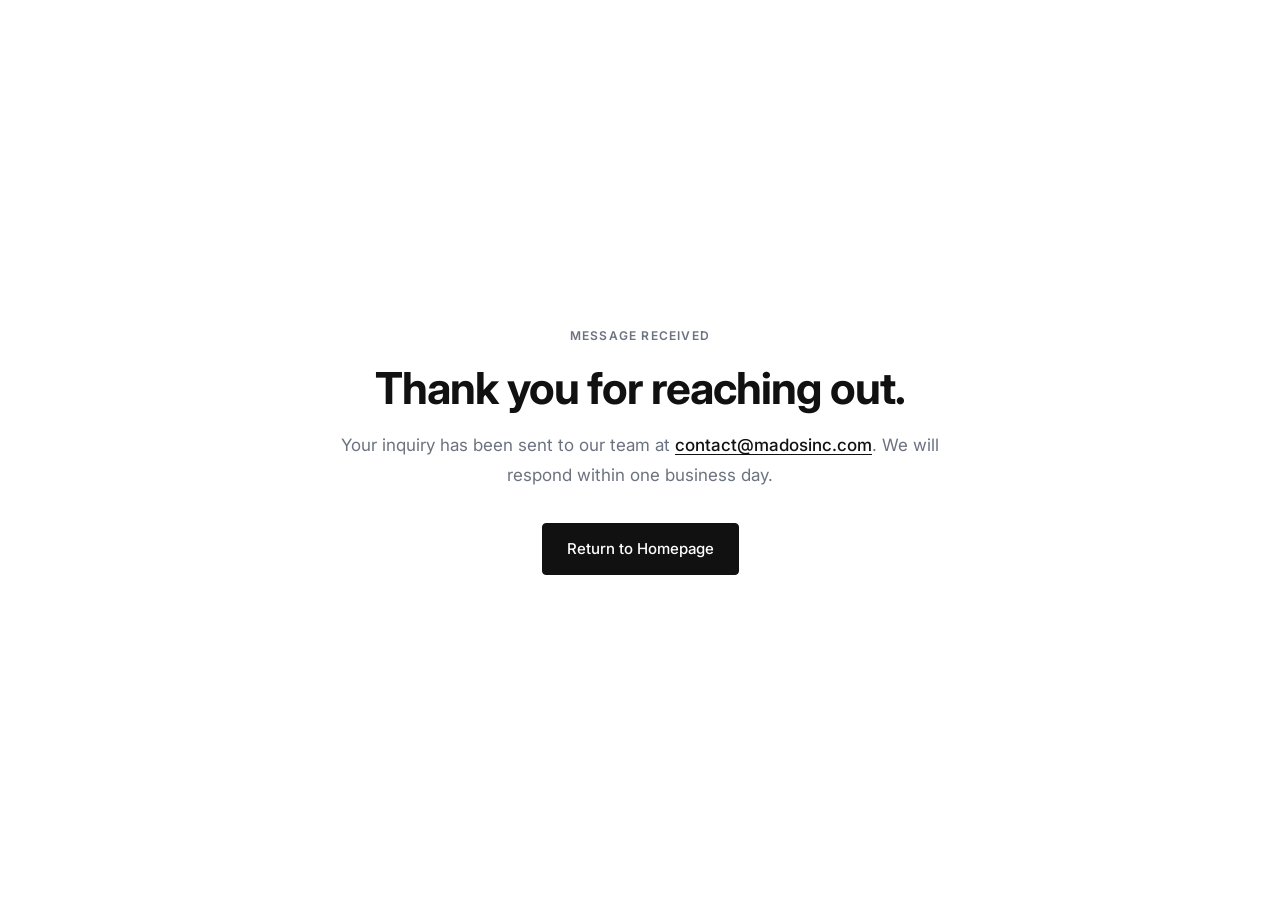
==== thanks.html @ d29dc6e6 "Yes" ====
<!DOCTYPE html>
<html lang="en">
<head>
  <meta charset="UTF-8">
  <meta name="viewport" content="width=device-width, initial-scale=1.0">
  <meta name="robots" content="noindex">
  <title>Message Received | Madosinc</title>
  <link rel="preconnect" href="https://fonts.googleapis.com">
  <link rel="preconnect" href="https://fonts.gstatic.com" crossorigin>
  <link href="https://fonts.googleapis.com/css2?family=Inter:wght@400;500;600;700&display=swap" rel="stylesheet">
  <link rel="stylesheet" href="css/styles.css">
  <link rel="icon" href="images/madosinc-logo.svg" type="image/svg+xml">
</head>
<body>
  <main class="thanks">
    <div class="container container--narrow thanks__inner">
      <p class="label">Message Received</p>
      <h1>Thank you for reaching out.</h1>
      <p class="thanks__text">Your inquiry has been sent to our team at <a href="mailto:contact@madosinc.com">contact@madosinc.com</a>. We will respond within one business day.</p>
      <a class="btn btn--primary" href="index.html">Return to Homepage</a>
    </div>
  </main>
</body>
</html>
---- css/styles.css ----
/* Madosinc — Centered · Readable · Calm */

:root {
  --ink: #111111;
  --charcoal: #374151;
  --stone: #6b7280;
  --mist: #9ca3af;
  --canvas: #fafaf9;
  --beige: #f5f2e8;
  --white: #ffffff;
  --blue: #3b82f6;
  --border: #e8e6e1;
  --border-focus: #111111;

  --font: "Inter", -apple-system, BlinkMacSystemFont, "Segoe UI", sans-serif;

  --max-width: 1040px;
  --content-width: 720px;
  --narrow-width: 640px;
  --section-padding: clamp(4.5rem, 8vw, 6.5rem);
  --header-height: 60px;
  --radius: 4px;
  --transition: 200ms ease;
}

*,
*::before,
*::after {
  box-sizing: border-box;
}

html {
  scroll-behavior: smooth;
}

@media (prefers-reduced-motion: reduce) {
  html { scroll-behavior: auto; }

  *,
  *::before,
  *::after {
    animation-duration: 0.01ms !important;
    animation-iteration-count: 1 !important;
    transition-duration: 0.01ms !important;
  }
}

body {
  margin: 0;
  font-family: var(--font);
  font-size: 1.0625rem;
  font-weight: 400;
  line-height: 1.75;
  color: var(--charcoal);
  background: var(--canvas);
  -webkit-font-smoothing: antialiased;
  text-rendering: optimizeLegibility;
}

h1, h2, h3 {
  margin: 0;
  font-family: var(--font);
  font-weight: 600;
  color: var(--ink);
  letter-spacing: -0.02em;
  line-height: 1.3;
}

h1 {
  font-size: clamp(2rem, 4.5vw, 2.75rem);
  font-weight: 700;
  line-height: 1.2;
}

h2 {
  font-size: clamp(1.5rem, 2.5vw, 1.875rem);
  font-weight: 600;
  line-height: 1.35;
}

h3 {
  font-size: 1.0625rem;
  font-weight: 600;
}

p { margin: 0; }

ul, ol {
  margin: 0;
  padding: 0;
  list-style: none;
}

dl { margin: 0; }

a {
  color: inherit;
  text-decoration: none;
}

.visually-hidden {
  position: absolute;
  width: 1px;
  height: 1px;
  padding: 0;
  margin: -1px;
  overflow: hidden;
  clip: rect(0, 0, 0, 0);
  white-space: nowrap;
  border: 0;
}

/* Layout */
.container {
  width: min(100% - 2.5rem, var(--max-width));
  margin-inline: auto;
}

.container--content {
  width: min(100% - 2.5rem, var(--content-width));
}

.container--narrow {
  width: min(100% - 2.5rem, var(--narrow-width));
}

.skip-link {
  position: absolute;
  top: -100%;
  left: 1rem;
  z-index: 200;
  padding: 0.5rem 1rem;
  background: var(--ink);
  color: var(--white);
  border-radius: var(--radius);
}

.skip-link:focus { top: 1rem; }

.label {
  font-size: 0.75rem;
  font-weight: 600;
  letter-spacing: 0.1em;
  text-transform: uppercase;
  color: var(--stone);
}

/* Header */
.site-header {
  position: sticky;
  top: 0;
  z-index: 100;
  background: rgba(250, 250, 249, 0.92);
  backdrop-filter: blur(12px);
  -webkit-backdrop-filter: blur(12px);
  border-bottom: 1px solid var(--border);
}

.header__inner {
  display: grid;
  grid-template-columns: 1fr auto 1fr;
  align-items: center;
  min-height: var(--header-height);
}

.header__brand {
  font-size: 0.75rem;
  font-weight: 700;
  letter-spacing: 0.14em;
  color: var(--ink);
  justify-self: start;
}

.header__nav {
  display: flex;
  align-items: center;
  justify-content: center;
  gap: 2rem;
}

.header__nav a {
  font-size: 0.875rem;
  font-weight: 500;
  color: var(--charcoal);
  transition: color var(--transition);
}

.header__nav a:hover {
  color: var(--ink);
}

.header__badge {
  justify-self: end;
  font-size: 0.6875rem;
  font-weight: 600;
  letter-spacing: 0.06em;
  text-transform: uppercase;
  color: var(--stone);
  padding: 0.375rem 0.75rem;
  background: var(--white);
  border: 1px solid var(--border);
  border-radius: 100px;
}

.nav-toggle { display: none; }
.nav-toggle-label { display: none; }

/* Buttons */
.btn {
  display: inline-flex;
  align-items: center;
  justify-content: center;
  padding: 0.75rem 1.5rem;
  font-family: var(--font);
  font-size: 0.9375rem;
  font-weight: 500;
  border-radius: var(--radius);
  border: 1px solid transparent;
  cursor: pointer;
  transition: background var(--transition), border-color var(--transition), color var(--transition);
}

.btn--primary {
  background: var(--ink);
  color: var(--white);
  border-color: var(--ink);
}

.btn--primary:hover {
  background: var(--charcoal);
  border-color: var(--charcoal);
}

.btn--secondary {
  background: var(--white);
  color: var(--ink);
  border-color: var(--border);
}

.btn--secondary:hover {
  border-color: var(--ink);
}

.btn--light {
  background: var(--white);
  color: var(--ink);
}

.btn--full { width: 100%; }

/* Sections */
.section {
  padding-block: var(--section-padding);
}

.section--beige {
  background: var(--beige);
}

.section__header {
  margin-bottom: clamp(2.5rem, 4vw, 3.5rem);
}

.section__header--center {
  margin-inline: auto;
  text-align: center;
  max-width: 34rem;
}

.section__header .label {
  margin-bottom: 0.875rem;
}

.section__header h2 {
  color: var(--ink);
}

/* Hero */
.hero {
  padding-block: clamp(5rem, 10vw, 7.5rem);
  text-align: center;
  background: var(--white);
  border-bottom: 1px solid var(--border);
}

.hero__inner {
  margin-inline: auto;
}

.hero__eyebrow {
  font-size: 0.75rem;
  font-weight: 600;
  letter-spacing: 0.1em;
  text-transform: uppercase;
  color: var(--stone);
  margin-bottom: 1.25rem;
}

.hero__subtext {
  margin-top: 1.5rem;
  font-size: 1.125rem;
  line-height: 1.75;
  color: var(--stone);
}

.hero__actions {
  display: flex;
  flex-wrap: wrap;
  justify-content: center;
  gap: 0.75rem;
  margin-top: 2.25rem;
}

/* Expertise */
.expertise-grid {
  display: grid;
  grid-template-columns: 1fr;
  gap: 1rem;
}

.expertise-card {
  padding: 1.75rem 2rem;
  background: var(--white);
  border: 1px solid var(--border);
  border-radius: var(--radius);
  text-align: center;
  transition: border-color var(--transition);
}

.expertise-card:hover {
  border-color: var(--ink);
}

.expertise-card__index {
  display: block;
  font-size: 0.75rem;
  font-weight: 600;
  color: var(--blue);
  letter-spacing: 0.06em;
  margin-bottom: 0.75rem;
}

.expertise-card h3 {
  margin-bottom: 0.5rem;
}

.expertise-card p {
  font-size: 1rem;
  line-height: 1.7;
  color: var(--stone);
  max-width: 32rem;
  margin-inline: auto;
}

/* Pillars */
.pillars {
  display: grid;
  grid-template-columns: 1fr;
  gap: 1rem;
}

.pillar {
  padding: 2rem;
  background: var(--white);
  border: 1px solid var(--border);
  border-radius: var(--radius);
  text-align: center;
  transition: border-color var(--transition);
}

.pillar:hover {
  border-color: var(--ink);
}

.pillar__number {
  display: inline-block;
  font-size: 0.75rem;
  font-weight: 600;
  color: var(--blue);
  letter-spacing: 0.08em;
  margin-bottom: 1rem;
}

.pillar h3 {
  font-size: 1.125rem;
  margin-bottom: 0.625rem;
}

.pillar p {
  font-size: 1rem;
  line-height: 1.7;
  color: var(--stone);
  max-width: 28rem;
  margin-inline: auto;
}

/* Metrics */
.metrics {
  background: var(--ink);
  color: var(--white);
}

.metrics .label {
  color: var(--mist);
}

.metrics__grid {
  display: grid;
  grid-template-columns: repeat(2, 1fr);
  gap: 1px;
  background: rgba(255, 255, 255, 0.1);
  border-radius: var(--radius);
  overflow: hidden;
}

.metric {
  display: flex;
  flex-direction: column;
  gap: 0.5rem;
  padding: 2rem 1.5rem;
  text-align: center;
  background: var(--ink);
}

.metric__value {
  font-size: clamp(1.5rem, 3vw, 2rem);
  font-weight: 700;
  color: var(--white);
  letter-spacing: -0.02em;
  line-height: 1.2;
}

.metric__label {
  font-size: 0.8125rem;
  font-weight: 500;
  color: var(--mist);
  line-height: 1.5;
}

/* Process */
.process {
  display: grid;
  grid-template-columns: 1fr;
  gap: 1rem;
}

.process__step {
  display: flex;
  flex-direction: column;
  align-items: center;
  text-align: center;
  gap: 1rem;
  padding: 1.75rem 2rem;
  background: var(--white);
  border: 1px solid var(--border);
  border-radius: var(--radius);
  transition: border-color var(--transition);
}

.process__step:hover {
  border-color: var(--ink);
}

.process__marker {
  display: inline-flex;
  align-items: center;
  justify-content: center;
  width: 2rem;
  height: 2rem;
  font-size: 0.8125rem;
  font-weight: 600;
  color: var(--blue);
  background: var(--white);
  border: 1px solid var(--border);
  border-radius: 50%;
}

.process__content h3 {
  font-size: 1.0625rem;
  margin-bottom: 0.375rem;
}

.process__content p {
  font-size: 0.9375rem;
  line-height: 1.7;
  color: var(--stone);
  max-width: 24rem;
  margin-inline: auto;
}

/* Why */
.why-grid {
  display: grid;
  grid-template-columns: 1fr;
  gap: 1rem;
}

.why-item {
  padding: 1.75rem 2rem;
  background: var(--white);
  border: 1px solid var(--border);
  border-radius: var(--radius);
  text-align: center;
  transition: border-color var(--transition);
}

.why-item:hover {
  border-color: var(--ink);
}

.why-item--full {
  background: var(--beige);
}

.why-item h3 {
  font-size: 1.0625rem;
  margin-bottom: 0.5rem;
}

.why-item p {
  font-size: 1rem;
  line-height: 1.7;
  color: var(--stone);
  max-width: 30rem;
  margin-inline: auto;
}

/* Approach */
.approach-list {
  display: flex;
  flex-direction: column;
  gap: 0.75rem;
}

.approach-item {
  display: flex;
  align-items: flex-start;
  gap: 1rem;
  padding: 1.25rem 1.5rem;
  background: var(--white);
  border: 1px solid var(--border);
  border-radius: var(--radius);
}

.approach-item__marker {
  flex-shrink: 0;
  width: 6px;
  height: 6px;
  margin-top: 0.65rem;
  background: var(--blue);
  border-radius: 50%;
}

.approach-item p {
  font-size: 1rem;
  line-height: 1.7;
  color: var(--charcoal);
}

/* Logos */
.logos {
  display: grid;
  grid-template-columns: repeat(3, 1fr);
  gap: 0.75rem;
  margin-bottom: 3rem;
}

.logo-placeholder {
  display: flex;
  align-items: center;
  justify-content: center;
  height: 3.25rem;
  font-size: 0.6875rem;
  font-weight: 600;
  letter-spacing: 0.08em;
  text-transform: uppercase;
  color: var(--mist);
  border: 1px solid var(--border);
  border-radius: var(--radius);
  background: var(--white);
}

/* Cases */
.cases {
  display: grid;
  grid-template-columns: 1fr;
  gap: 1rem;
  margin-bottom: 3rem;
}

.case-card {
  padding: 1.75rem 2rem;
  background: var(--white);
  border: 1px solid var(--border);
  border-radius: var(--radius);
  text-align: center;
  transition: border-color var(--transition);
}

.case-card:hover {
  border-color: var(--ink);
}

.case-card h3 {
  font-size: 1.0625rem;
  margin-bottom: 0.75rem;
  padding-bottom: 0.75rem;
  border-bottom: 1px solid var(--border);
}

.case-card__summary {
  font-size: 1rem;
  line-height: 1.7;
  color: var(--stone);
}

.case-card__meta {
  display: flex;
  flex-direction: column;
  gap: 0.5rem;
  margin-top: 1.25rem;
  padding-top: 1rem;
  border-top: 1px solid var(--border);
}

.case-card__meta div {
  display: flex;
  flex-direction: column;
  gap: 0.125rem;
}

.case-card__meta dt {
  font-size: 0.6875rem;
  font-weight: 600;
  letter-spacing: 0.08em;
  text-transform: uppercase;
  color: var(--mist);
}

.case-card__meta dd {
  margin: 0;
  font-size: 0.875rem;
  color: var(--charcoal);
}

/* Testimonials */
.testimonials {
  display: grid;
  grid-template-columns: 1fr;
  gap: 1rem;
}

.testimonial {
  padding: 1.75rem 2rem;
  background: var(--white);
  border: 1px solid var(--border);
  border-radius: var(--radius);
  text-align: center;
}

.testimonial blockquote { margin: 0; }

.testimonial blockquote > p {
  font-size: 1.0625rem;
  line-height: 1.75;
  color: var(--charcoal);
}

.testimonial footer {
  display: flex;
  flex-direction: column;
  gap: 0.125rem;
  margin-top: 1.25rem;
  padding-top: 1rem;
  border-top: 1px solid var(--border);
}

.testimonial cite {
  font-size: 0.875rem;
  font-weight: 600;
  font-style: normal;
  color: var(--ink);
}

.testimonial footer span {
  font-size: 0.8125rem;
  color: var(--stone);
}

/* CTA */
.cta-band {
  padding-block: clamp(4rem, 7vw, 5.5rem);
  background: var(--ink);
  text-align: center;
}

.cta-band__inner {
  max-width: 32rem;
  margin-inline: auto;
}

.cta-band h2 {
  font-size: clamp(1.5rem, 2.5vw, 1.875rem);
  color: var(--white);
  margin-bottom: 0.875rem;
}

.cta-band p {
  font-size: 1.0625rem;
  line-height: 1.7;
  color: rgba(255, 255, 255, 0.75);
  margin-bottom: 1.75rem;
}

/* Contact */
.contact-section {
  background: var(--white);
}

.contact__header {
  text-align: center;
  margin-bottom: 2.5rem;
}

.contact__header .label {
  margin-bottom: 0.875rem;
}

.contact__lead {
  margin-top: 0.875rem;
  font-size: 1.0625rem;
  color: var(--stone);
  line-height: 1.7;
}

.contact__email {
  margin-top: 0.75rem;
  font-size: 0.9375rem;
  color: var(--stone);
}

.contact__email a {
  color: var(--ink);
  font-weight: 500;
  text-decoration: underline;
  text-underline-offset: 3px;
}

.contact__card {
  padding: clamp(1.75rem, 4vw, 2.5rem);
  background: var(--canvas);
  border: 1px solid var(--border);
  border-radius: var(--radius);
}

.contact__form {
  display: flex;
  flex-direction: column;
  gap: 0;
}

.form-honey {
  position: absolute;
  left: -9999px;
  opacity: 0;
  height: 0;
  width: 0;
}

.form-section {
  border: none;
  margin: 0;
  padding: 0 0 1.75rem;
  border-bottom: 1px solid var(--border);
}

.form-section--last {
  border-bottom: none;
  padding-bottom: 0;
}

.form-section__title {
  font-size: 0.8125rem;
  font-weight: 600;
  letter-spacing: 0.06em;
  text-transform: uppercase;
  color: var(--stone);
  margin-bottom: 1.25rem;
  padding: 0;
  width: 100%;
}

.form-row {
  display: grid;
  grid-template-columns: 1fr;
  gap: 1rem;
  margin-bottom: 1rem;
}

.form-row:last-child {
  margin-bottom: 0;
}

.form-field {
  display: flex;
  flex-direction: column;
  gap: 0.4375rem;
}

.form-field--full {
  width: 100%;
}

.form-label {
  font-size: 0.875rem;
  font-weight: 500;
  color: var(--charcoal);
}

.form-optional {
  font-weight: 400;
  color: var(--mist);
}

.form-field input,
.form-field textarea,
.form-field select {
  width: 100%;
  padding: 0.75rem 0.875rem;
  font-family: var(--font);
  font-size: 1rem;
  line-height: 1.5;
  color: var(--charcoal);
  background: var(--white);
  border: 1px solid var(--border);
  border-radius: var(--radius);
  transition: border-color var(--transition), box-shadow var(--transition);
}

.form-field select {
  appearance: none;
  background-image: url("data:image/svg+xml,%3Csvg xmlns='http://www.w3.org/2000/svg' width='12' height='12' viewBox='0 0 12 12'%3E%3Cpath fill='%236b7280' d='M6 8L1 3h10z'/%3E%3C/svg%3E");
  background-repeat: no-repeat;
  background-position: right 0.875rem center;
  padding-right: 2.25rem;
  cursor: pointer;
}

.form-field input::placeholder,
.form-field textarea::placeholder {
  color: var(--mist);
}

.form-field input:focus,
.form-field textarea:focus,
.form-field select:focus {
  outline: none;
  border-color: var(--border-focus);
  box-shadow: 0 0 0 3px rgba(17, 17, 17, 0.05);
}

.form-field textarea {
  resize: vertical;
  min-height: 140px;
}

.form-note {
  margin-top: 0.875rem;
  font-size: 0.8125rem;
  line-height: 1.6;
  color: var(--stone);
  text-align: center;
}

.form-note strong {
  font-weight: 600;
  color: var(--charcoal);
}

/* Footer */
.site-footer {
  padding-block: 2.5rem;
  border-top: 1px solid var(--border);
  background: var(--beige);
  text-align: center;
}

.footer__inner {
  display: flex;
  flex-direction: column;
  align-items: center;
  gap: 1.25rem;
}

.footer__name {
  margin: 0;
  font-size: 0.75rem;
  font-weight: 700;
  letter-spacing: 0.14em;
  color: var(--ink);
}

.footer__tagline {
  margin: 0.25rem 0 0;
  font-size: 0.9375rem;
  color: var(--stone);
}

.footer__nav {
  display: flex;
  align-items: center;
  gap: 0.75rem;
  font-size: 0.875rem;
  font-weight: 500;
  color: var(--charcoal);
}

.footer__nav a:hover {
  color: var(--ink);
}

.footer__nav span {
  color: var(--mist);
}

.footer__copy {
  width: 100%;
  margin: 0;
  padding-top: 1.25rem;
  border-top: 1px solid var(--border);
  font-size: 0.8125rem;
  color: var(--stone);
}

/* Thanks page */
.thanks {
  min-height: 100vh;
  display: flex;
  align-items: center;
  justify-content: center;
  padding: 3rem 0;
  text-align: center;
  background: var(--white);
}

.thanks__inner .label {
  margin-bottom: 1rem;
}

.thanks h1 {
  margin-bottom: 1rem;
}

.thanks__text {
  font-size: 1.0625rem;
  line-height: 1.75;
  color: var(--stone);
  margin-bottom: 2rem;
}

.thanks__text a {
  color: var(--ink);
  font-weight: 500;
  text-decoration: underline;
  text-underline-offset: 3px;
}

/* Reveal */
@keyframes fadeIn {
  from {
    opacity: 0;
    transform: translateY(8px);
  }
  to {
    opacity: 1;
    transform: translateY(0);
  }
}

.reveal { opacity: 1; }

@supports (animation-timeline: view()) {
  .reveal {
    opacity: 0;
    animation: fadeIn 0.6s ease both;
    animation-timeline: view();
    animation-range: entry 0% cover 12%;
  }
}

/* Responsive — wider layouts on desktop */
@media (min-width: 720px) {
  .form-row {
    grid-template-columns: repeat(2, 1fr);
  }

  .expertise-grid {
    grid-template-columns: repeat(2, 1fr);
    gap: 1rem;
  }

  .expertise-card {
    text-align: left;
  }

  .expertise-card p {
    margin-inline: 0;
  }

  .pillars {
    grid-template-columns: repeat(3, 1fr);
  }

  .metrics__grid {
    grid-template-columns: repeat(4, 1fr);
  }

  .process {
    grid-template-columns: repeat(2, 1fr);
  }

  .why-grid {
    grid-template-columns: repeat(2, 1fr);
  }

  .why-item--full {
    grid-column: 1 / -1;
  }

  .cases {
    grid-template-columns: repeat(3, 1fr);
  }

  .case-card {
    text-align: left;
  }

  .testimonials {
    grid-template-columns: repeat(3, 1fr);
  }

  .logos {
    grid-template-columns: repeat(6, 1fr);
  }
}

@media (min-width: 900px) {
  .process {
    grid-template-columns: repeat(3, 1fr);
  }
}

@media (max-width: 640px) {
  .container,
  .container--content,
  .container--narrow {
    width: min(100% - 2rem, var(--max-width));
  }

  .header__inner {
    display: flex;
    flex-wrap: wrap;
    justify-content: space-between;
  }

  .header__badge {
    display: none;
  }

  .nav-toggle-label {
    display: flex;
    flex-direction: column;
    justify-content: center;
    gap: 5px;
    width: 40px;
    height: 40px;
    cursor: pointer;
    order: 2;
  }

  .nav-toggle-label span {
    display: block;
    width: 18px;
    height: 1.5px;
    background: var(--ink);
    margin-inline: auto;
    transition: transform var(--transition);
  }

  .header__nav {
    position: fixed;
    inset: var(--header-height) 0 auto 0;
    flex-direction: column;
    gap: 0;
    padding: 0.75rem 1.25rem 1.25rem;
    background: rgba(250, 250, 249, 0.98);
    backdrop-filter: blur(12px);
    border-bottom: 1px solid var(--border);
    transform: translateY(-110%);
    opacity: 0;
    visibility: hidden;
    transition: transform var(--transition), opacity var(--transition), visibility var(--transition);
    order: 3;
    width: 100%;
  }

  .header__nav a {
    display: block;
    padding: 0.875rem 0;
    border-bottom: 1px solid var(--border);
    text-align: center;
    width: 100%;
  }

  .header__nav a:last-child {
    border-bottom: none;
  }

  .nav-toggle:checked ~ .header__nav {
    transform: translateY(0);
    opacity: 1;
    visibility: visible;
  }

  .nav-toggle:checked + .nav-toggle-label span:first-child {
    transform: translateY(3.25px) rotate(45deg);
  }

  .nav-toggle:checked + .nav-toggle-label span:last-child {
    transform: translateY(-3.25px) rotate(-45deg);
  }

  .hero__actions {
    flex-direction: column;
    align-items: stretch;
  }

  .hero__actions .btn {
    width: 100%;
  }

  .metrics__grid {
    grid-template-columns: 1fr;
  }

  .logos {
    grid-template-columns: repeat(2, 1fr);
  }
}
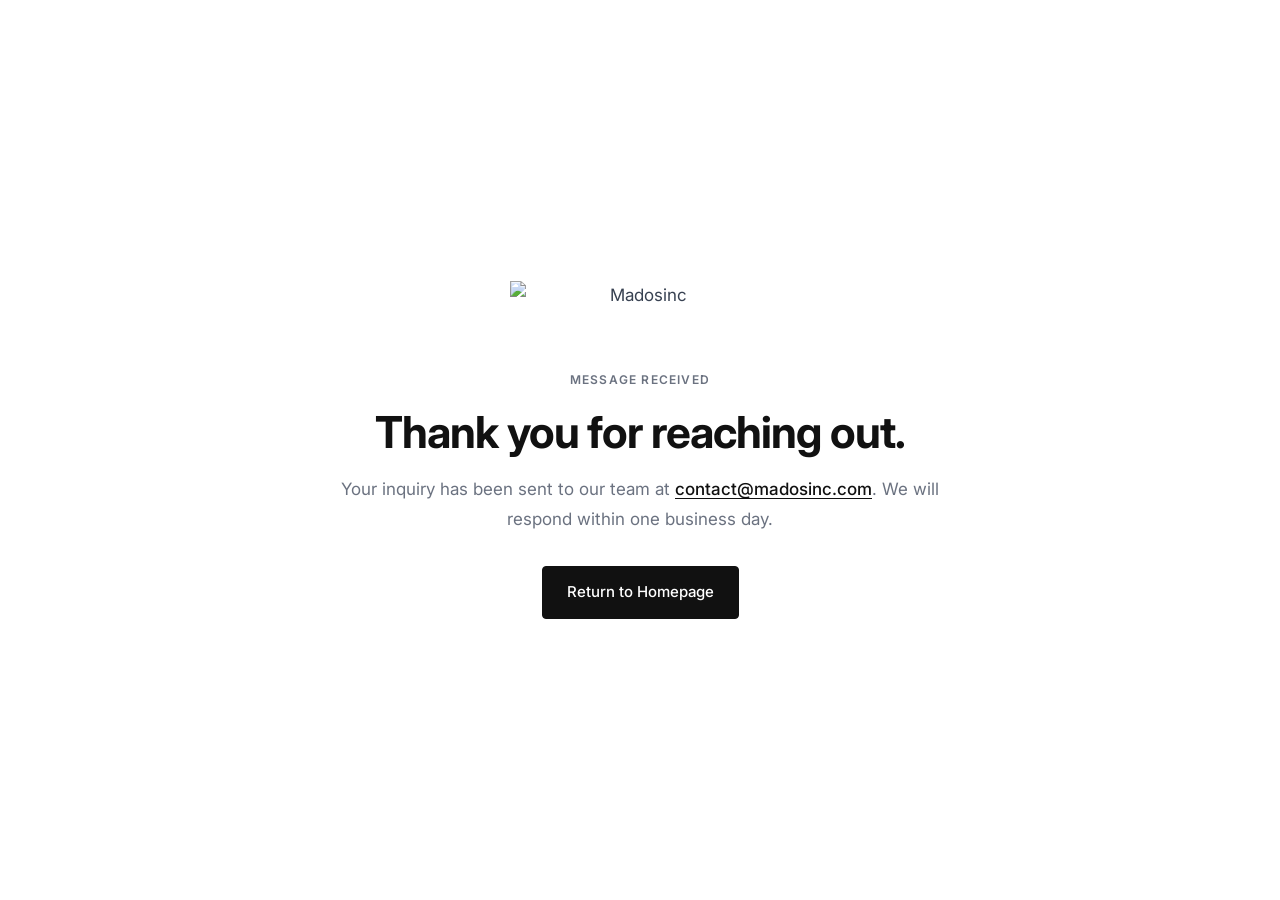
==== commit b1ee54d6: "Yes" ====
--- a/thanks.html
+++ b/thanks.html
@@ -14,6 +14,7 @@
 <body>
   <main class="thanks">
     <div class="container container--narrow thanks__inner">
+      <img class="hero__logo" src="images/madosinc-logo-full.svg" alt="Madosinc" width="220" height="54">
       <p class="label">Message Received</p>
       <h1>Thank you for reaching out.</h1>
       <p class="thanks__text">Your inquiry has been sent to our team at <a href="mailto:contact@madosinc.com">contact@madosinc.com</a>. We will respond within one business day.</p>
--- a/css/styles.css
+++ b/css/styles.css
@@ -164,11 +164,16 @@
 }
 
 .header__brand {
-  font-size: 0.75rem;
-  font-weight: 700;
-  letter-spacing: 0.14em;
-  color: var(--ink);
+  display: inline-flex;
+  align-items: center;
   justify-self: start;
+  line-height: 0;
+}
+
+.header__logo {
+  display: block;
+  height: 1.75rem;
+  width: auto;
 }
 
 .header__nav {
@@ -275,6 +280,87 @@
   color: var(--ink);
 }
 
+.section__lead {
+  margin-top: 1rem;
+  font-size: 1.0625rem;
+  line-height: 1.75;
+  color: var(--stone);
+}
+
+.section__lead--light {
+  color: rgba(255, 255, 255, 0.75);
+}
+
+.section--dark {
+  background: #000000;
+  color: var(--white);
+}
+
+.section--dark .label {
+  color: var(--mist);
+}
+
+.section--dark h2 {
+  color: var(--white);
+}
+
+/* Media blocks — images displayed unchanged */
+.media-block {
+  margin: 0 0 2rem;
+  text-align: center;
+}
+
+.media-block__img {
+  display: block;
+  width: 100%;
+  height: auto;
+  max-width: 100%;
+  margin-inline: auto;
+}
+
+.media-caption {
+  font-size: 1rem;
+  line-height: 1.75;
+  color: var(--stone);
+  text-align: center;
+  max-width: 36rem;
+  margin-inline: auto;
+}
+
+.media-caption--light {
+  color: rgba(255, 255, 255, 0.72);
+}
+
+.media-details {
+  display: grid;
+  grid-template-columns: 1fr;
+  gap: 1rem;
+  margin-top: 2rem;
+}
+
+.media-details li {
+  padding: 1.25rem 1.5rem;
+  background: var(--white);
+  border: 1px solid var(--border);
+  border-radius: var(--radius);
+  text-align: center;
+}
+
+.section--beige .media-details li {
+  background: var(--white);
+}
+
+.media-details h3 {
+  font-size: 1rem;
+  margin-bottom: 0.375rem;
+}
+
+.media-details p {
+  font-size: 0.9375rem;
+  line-height: 1.7;
+  color: var(--stone);
+}
+
 /* Hero */
 .hero {
   padding-block: clamp(5rem, 10vw, 7.5rem);
@@ -285,6 +371,13 @@
 
 .hero__inner {
   margin-inline: auto;
+}
+
+.hero__logo {
+  display: block;
+  height: auto;
+  width: min(260px, 70vw);
+  margin: 0 auto 1.5rem;
 }
 
 .hero__eyebrow {
@@ -557,29 +650,6 @@
   color: var(--charcoal);
 }
 
-/* Logos */
-.logos {
-  display: grid;
-  grid-template-columns: repeat(3, 1fr);
-  gap: 0.75rem;
-  margin-bottom: 3rem;
-}
-
-.logo-placeholder {
-  display: flex;
-  align-items: center;
-  justify-content: center;
-  height: 3.25rem;
-  font-size: 0.6875rem;
-  font-weight: 600;
-  letter-spacing: 0.08em;
-  text-transform: uppercase;
-  color: var(--mist);
-  border: 1px solid var(--border);
-  border-radius: var(--radius);
-  background: var(--white);
-}
-
 /* Cases */
 .cases {
   display: grid;
@@ -892,18 +962,11 @@
   gap: 1.25rem;
 }
 
-.footer__name {
-  margin: 0;
-  font-size: 0.75rem;
-  font-weight: 700;
-  letter-spacing: 0.14em;
-  color: var(--ink);
-}
-
-.footer__tagline {
-  margin: 0.25rem 0 0;
-  font-size: 0.9375rem;
-  color: var(--stone);
+.footer__logo {
+  display: block;
+  height: auto;
+  width: min(220px, 60vw);
+  margin-inline: auto;
 }
 
 .footer__nav {
@@ -1039,8 +1102,15 @@
     grid-template-columns: repeat(3, 1fr);
   }
 
-  .logos {
-    grid-template-columns: repeat(6, 1fr);
+  .media-details {
+    grid-template-columns: repeat(2, 1fr);
+  }
+
+  .media-details li:last-child:nth-child(odd) {
+    grid-column: 1 / -1;
+    max-width: 24rem;
+    margin-inline: auto;
+    width: 100%;
   }
 }
 
@@ -1142,8 +1212,4 @@
   .metrics__grid {
     grid-template-columns: 1fr;
   }
-
-  .logos {
-    grid-template-columns: repeat(2, 1fr);
-  }
-}
+}
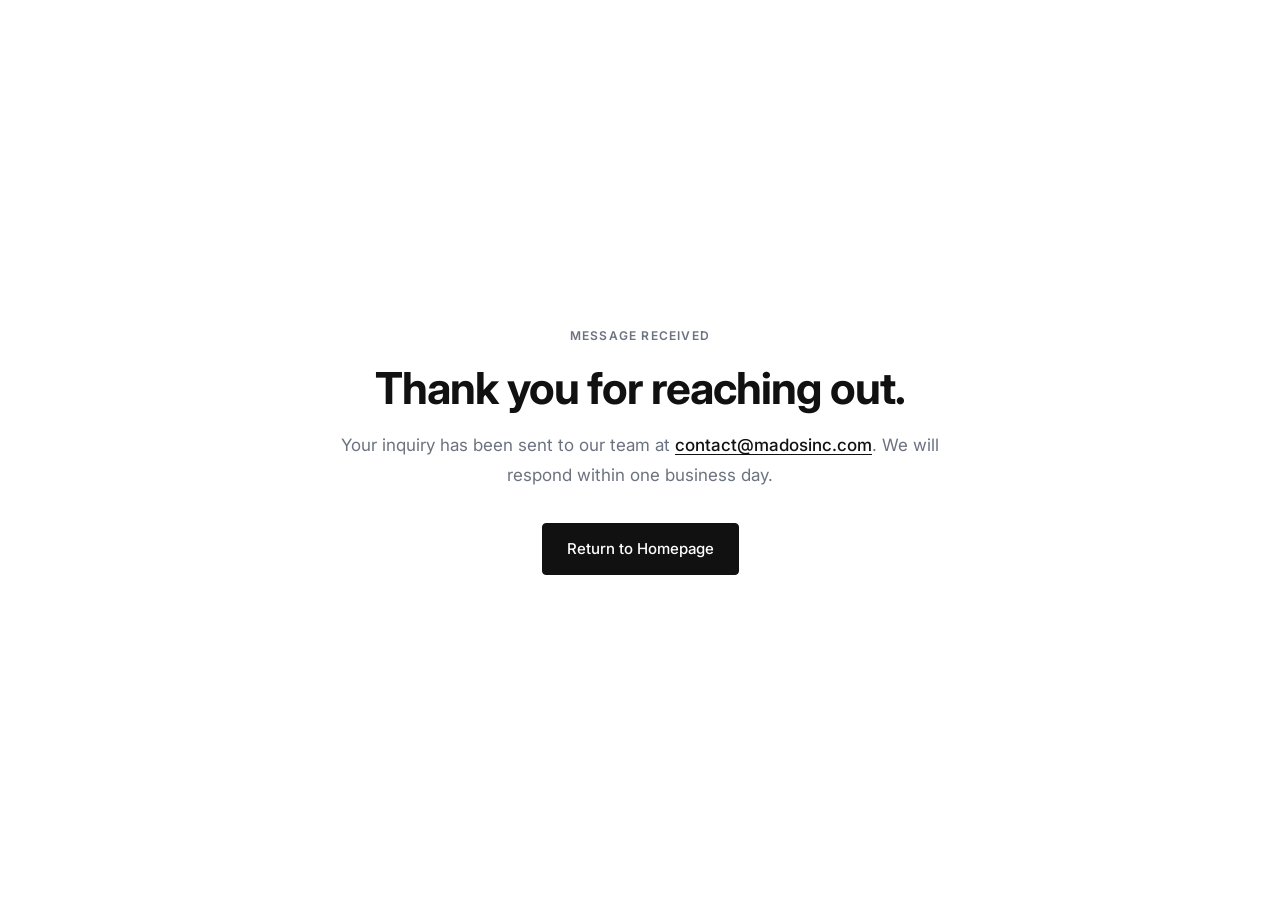
==== commit 96dc4c65: "Yes" ====
--- a/thanks.html
+++ b/thanks.html
@@ -9,12 +9,11 @@
   <link rel="preconnect" href="https://fonts.gstatic.com" crossorigin>
   <link href="https://fonts.googleapis.com/css2?family=Inter:wght@400;500;600;700&display=swap" rel="stylesheet">
   <link rel="stylesheet" href="css/styles.css">
-  <link rel="icon" href="images/madosinc-logo.svg" type="image/svg+xml">
+  <link rel="icon" href="images/madosinc-logo.png" type="image/png">
 </head>
 <body>
   <main class="thanks">
     <div class="container container--narrow thanks__inner">
-      <img class="hero__logo" src="images/madosinc-logo-full.svg" alt="Madosinc" width="220" height="54">
       <p class="label">Message Received</p>
       <h1>Thank you for reaching out.</h1>
       <p class="thanks__text">Your inquiry has been sent to our team at <a href="mailto:contact@madosinc.com">contact@madosinc.com</a>. We will respond within one business day.</p>
--- a/css/styles.css
+++ b/css/styles.css
@@ -172,8 +172,10 @@
 
 .header__logo {
   display: block;
-  height: 1.75rem;
   width: auto;
+  height: 2rem;
+  max-width: 9rem;
+  object-fit: contain;
 }
 
 .header__nav {
@@ -373,13 +375,6 @@
   margin-inline: auto;
 }
 
-.hero__logo {
-  display: block;
-  height: auto;
-  width: min(260px, 70vw);
-  margin: 0 auto 1.5rem;
-}
-
 .hero__eyebrow {
   font-size: 0.75rem;
   font-weight: 600;
@@ -964,9 +959,17 @@
 
 .footer__logo {
   display: block;
-  height: auto;
-  width: min(220px, 60vw);
+  width: auto;
+  height: 1.75rem;
+  max-width: 7.5rem;
   margin-inline: auto;
+  object-fit: contain;
+}
+
+.footer__tagline {
+  margin: 0.25rem 0 0;
+  font-size: 0.9375rem;
+  color: var(--stone);
 }
 
 .footer__nav {
